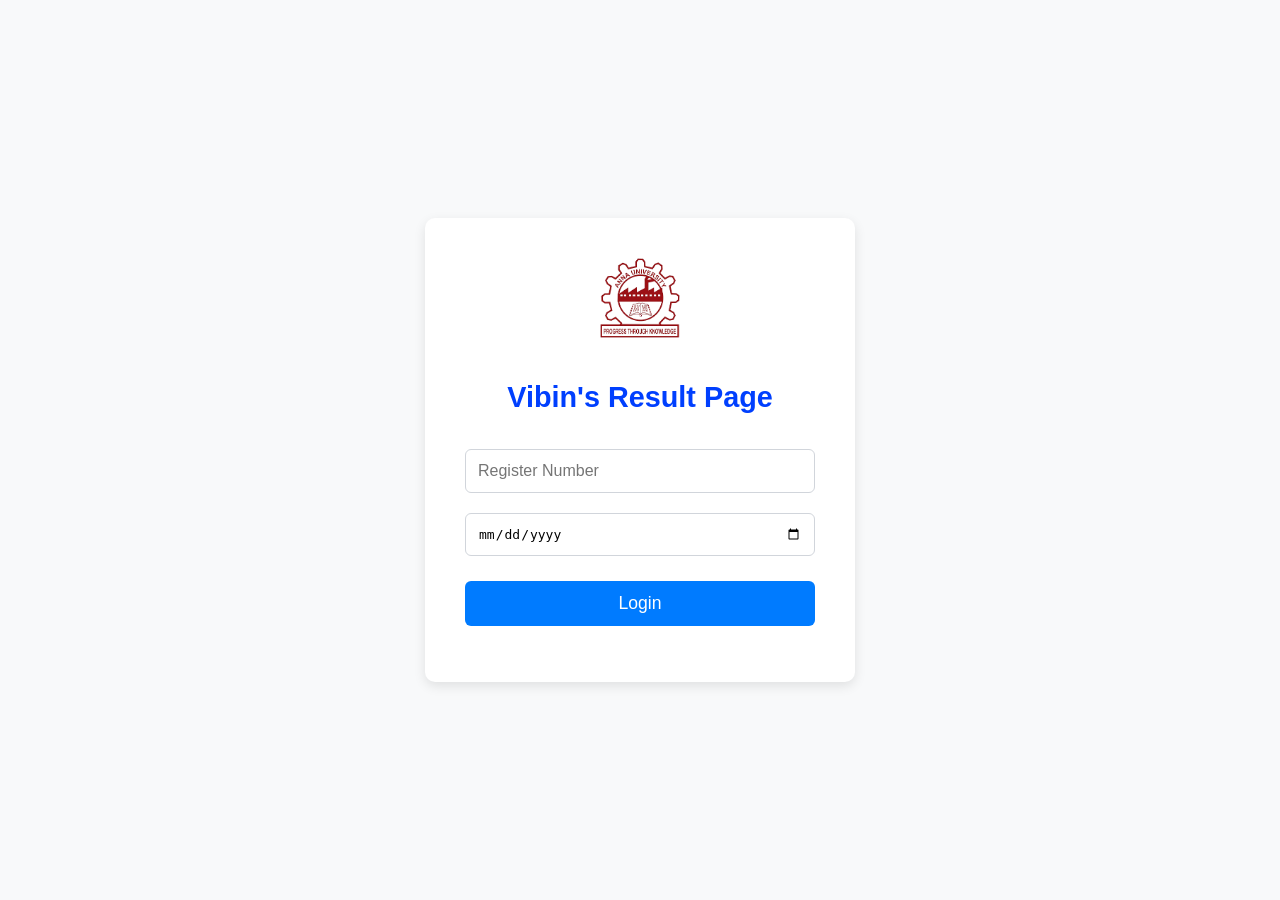
==== home.html @ 331e96fd "new adding in js for redirecting" ====
<!DOCTYPE html>
<html lang="en">

<head>
    <meta charset="UTF-8">
    <meta name="viewport" content="width=device-width, initial-scale=1.0">
    <title>Vibin's Dashboard Login</title>
    <link rel="icon" href="resources/download-removebg-preview.png" type="image/x-icon">
    <style>
        /* General Styles matching Dashboard background */
        body {
            font-family: 'Segoe UI', Arial, sans-serif;
            margin: 0;
            padding: 0;
            background: #f8f9fa;
            /* Light grey background from dashboard */
            color: #222;
            height: 100vh;
            display: flex;
            justify-content: center;
            align-items: center;
        }

        /* Login Box Styling matching Dashboard Containers */
        .login-box {
            background: #fff;
            /* White background from dashboard containers */
            padding: 40px;
            border-radius: 10px;
            box-shadow: 0 4px 12px rgba(0, 0, 0, 0.1);
            /* Subtle shadow */
            text-align: center;
            width: 90%;
            max-width: 350px;
            /* Max width for responsiveness */
            transition: box-shadow 0.3s ease;
        }

        .login-box:hover {
            box-shadow: 0 6px 16px rgba(0, 0, 0, 0.15);
        }

        .login-box h2 {
            color: #003ffe;
            /* Blue color from dashboard header */
            margin-bottom: 25px;
            font-size: 1.8em;
        }

        /* Logo Styling */
        .logo {
            width: 80px;
            height: auto;
            margin-bottom: 15px;
        }

        input {
            width: 100%;
            /* Full width within the box */
            box-sizing: border-box;
            /* Include padding and border in the element's total width and height */
            padding: 12px;
            margin: 10px 0;
            border-radius: 6px;
            border: 1px solid #d1d5db;
            /* Light grey border */
            font-size: 1em;
            transition: border-color 0.3s;
        }

        input:focus {
            border-color: #003ffe;
            outline: none;
            /* Remove default focus outline */
        }

        button {
            background: #007bff;
            /* Primary blue color (like the menu buttons) */
            color: white;
            border: none;
            padding: 12px 25px;
            border-radius: 6px;
            cursor: pointer;
            font-size: 1.1em;
            margin-top: 15px;
            width: 100%;
            transition: background 0.3s;
        }

        button:hover {
            background: #0056b3;
            /* Darker blue on hover */
        }

        #error {
            color: #d32f2f;
            /* Red for errors (matching RA color) */
            margin-top: 15px;
            font-weight: bold;
        }
    </style>
</head>

<body>
    <div class="login-box">
        <img src="resources/download-removebg-preview.png" alt="Logo" class="logo">
        <h2>Vibin's Result Page</h2>
        <form id="loginForm">
            <input id="reg" placeholder="Register Number" required>
            <input type="date" id="dob" required>
            <button type="submit">Login</button>
        </form>
        <p id="error"></p>
    </div>

    <script>
        // Security: Prevent users from navigating back to the login page without logging out
        window.history.pushState(null, "", window.location.href);
        window.onpopstate = function () {
            window.location.href = "home.html";
        };

        function checkLogin(e) {
            if (e) e.preventDefault();

            const reg = document.getElementById("reg").value.trim();
            const dob = document.getElementById("dob").value;

            // --- Authentication Data ---
            const correctReg = "960923104020";
            const correctDob = "2006-07-29";
            const correctUsername = "Vibin I"; // Use the full name here for the dashboard welcome

            if (reg === correctReg && dob === correctDob) {
                // Store authentication status and username in Local Storage
                localStorage.setItem("isLoggedIn", "true");
                localStorage.setItem("username", correctUsername);

                // Redirect to the main dashboard page
                window.location.href = "SPA.html"; // Ensure this matches your dashboard file name!

            } else {
                document.getElementById("error").textContent = "Invalid Register Number or DOB!";
            }
        }

        document.getElementById("loginForm").addEventListener("submit", checkLogin);
        // Example JavaScript for successful login (inside home.html)
        if (loginSuccessful) {
            // Redirect to the protected dashboard page (SPA.html)
            window.location.href = 'SPA.html';
        }
    </script>
</body>

</html>
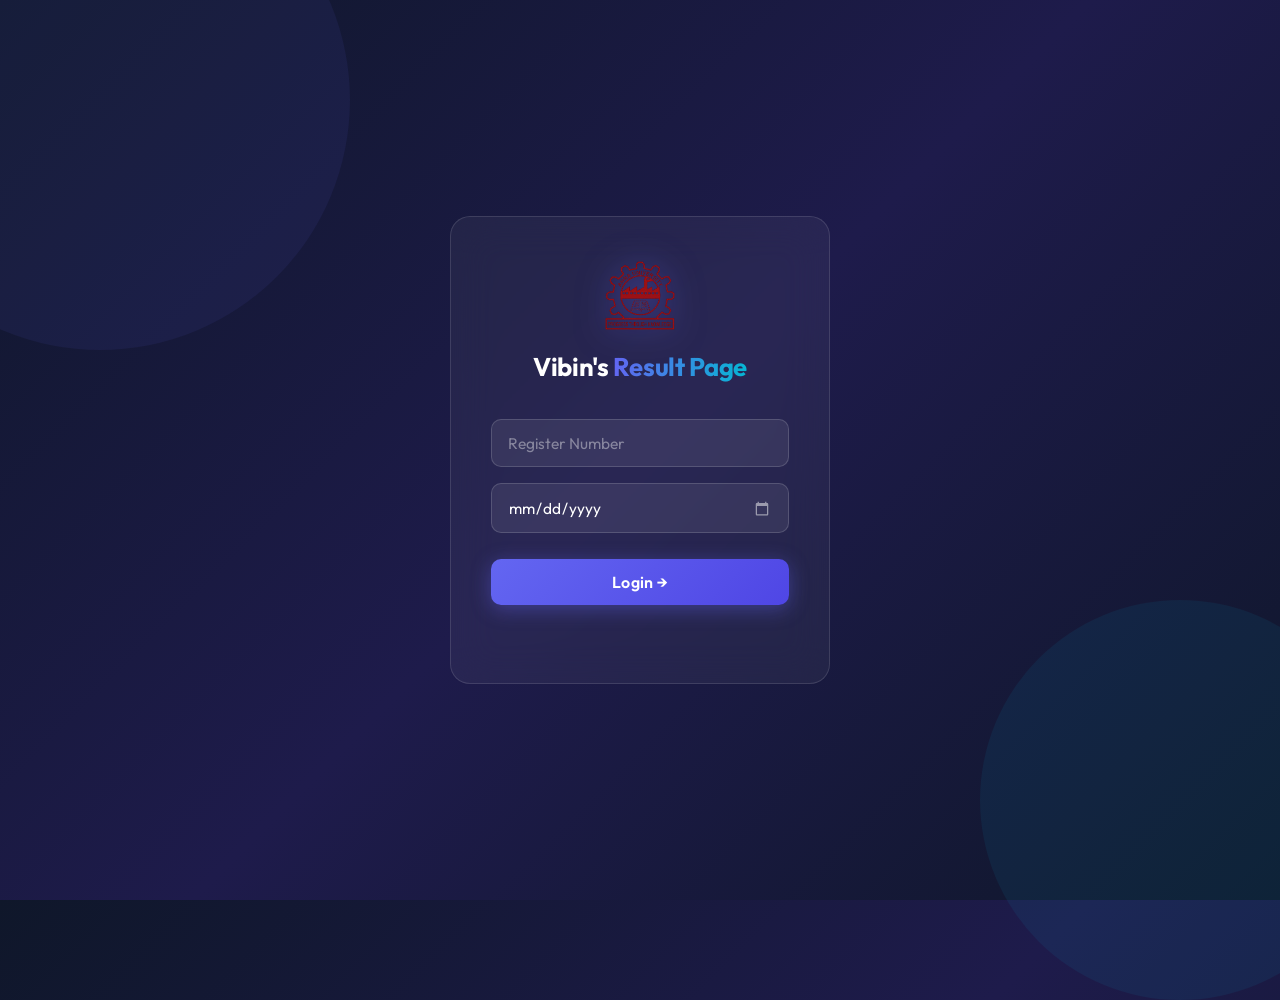
==== commit 41a81789: "full codes updated" ====
--- a/home.html
+++ b/home.html
@@ -1,157 +1,23 @@
 <!DOCTYPE html>
 <html lang="en">
-
 <head>
     <meta charset="UTF-8">
     <meta name="viewport" content="width=device-width, initial-scale=1.0">
-    <title>Vibin's Dashboard Login</title>
+    <title>Vibin's Dashboard — Login</title>
     <link rel="icon" href="resources/download-removebg-preview.png" type="image/x-icon">
-    <style>
-        /* General Styles matching Dashboard background */
-        body {
-            font-family: 'Segoe UI', Arial, sans-serif;
-            margin: 0;
-            padding: 0;
-            background: #f8f9fa;
-            /* Light grey background from dashboard */
-            color: #222;
-            height: 100vh;
-            display: flex;
-            justify-content: center;
-            align-items: center;
-        }
-
-        /* Login Box Styling matching Dashboard Containers */
-        .login-box {
-            background: #fff;
-            /* White background from dashboard containers */
-            padding: 40px;
-            border-radius: 10px;
-            box-shadow: 0 4px 12px rgba(0, 0, 0, 0.1);
-            /* Subtle shadow */
-            text-align: center;
-            width: 90%;
-            max-width: 350px;
-            /* Max width for responsiveness */
-            transition: box-shadow 0.3s ease;
-        }
-
-        .login-box:hover {
-            box-shadow: 0 6px 16px rgba(0, 0, 0, 0.15);
-        }
-
-        .login-box h2 {
-            color: #003ffe;
-            /* Blue color from dashboard header */
-            margin-bottom: 25px;
-            font-size: 1.8em;
-        }
-
-        /* Logo Styling */
-        .logo {
-            width: 80px;
-            height: auto;
-            margin-bottom: 15px;
-        }
-
-        input {
-            width: 100%;
-            /* Full width within the box */
-            box-sizing: border-box;
-            /* Include padding and border in the element's total width and height */
-            padding: 12px;
-            margin: 10px 0;
-            border-radius: 6px;
-            border: 1px solid #d1d5db;
-            /* Light grey border */
-            font-size: 1em;
-            transition: border-color 0.3s;
-        }
-
-        input:focus {
-            border-color: #003ffe;
-            outline: none;
-            /* Remove default focus outline */
-        }
-
-        button {
-            background: #007bff;
-            /* Primary blue color (like the menu buttons) */
-            color: white;
-            border: none;
-            padding: 12px 25px;
-            border-radius: 6px;
-            cursor: pointer;
-            font-size: 1.1em;
-            margin-top: 15px;
-            width: 100%;
-            transition: background 0.3s;
-        }
-
-        button:hover {
-            background: #0056b3;
-            /* Darker blue on hover */
-        }
-
-        #error {
-            color: #d32f2f;
-            /* Red for errors (matching RA color) */
-            margin-top: 15px;
-            font-weight: bold;
-        }
-    </style>
+    <link rel="stylesheet" href="home.css">
 </head>
-
 <body>
     <div class="login-box">
         <img src="resources/download-removebg-preview.png" alt="Logo" class="logo">
-        <h2>Vibin's Result Page</h2>
+        <h2>Vibin's <span>Result Page</span></h2>
         <form id="loginForm">
-            <input id="reg" placeholder="Register Number" required>
+            <input id="reg" placeholder="Register Number" autocomplete="off" required>
             <input type="date" id="dob" required>
-            <button type="submit">Login</button>
+            <button type="submit">Login →</button>
         </form>
         <p id="error"></p>
     </div>
-
-    <script>
-        // Security: Prevent users from navigating back to the login page without logging out
-        window.history.pushState(null, "", window.location.href);
-        window.onpopstate = function () {
-            window.location.href = "home.html";
-        };
-
-        function checkLogin(e) {
-            if (e) e.preventDefault();
-
-            const reg = document.getElementById("reg").value.trim();
-            const dob = document.getElementById("dob").value;
-
-            // --- Authentication Data ---
-            const correctReg = "960923104020";
-            const correctDob = "2006-07-29";
-            const correctUsername = "Vibin I"; // Use the full name here for the dashboard welcome
-
-            if (reg === correctReg && dob === correctDob) {
-                // Store authentication status and username in Local Storage
-                localStorage.setItem("isLoggedIn", "true");
-                localStorage.setItem("username", correctUsername);
-
-                // Redirect to the main dashboard page
-                window.location.href = "SPA.html"; // Ensure this matches your dashboard file name!
-
-            } else {
-                document.getElementById("error").textContent = "Invalid Register Number or DOB!";
-            }
-        }
-
-        document.getElementById("loginForm").addEventListener("submit", checkLogin);
-        // Example JavaScript for successful login (inside home.html)
-        if (loginSuccessful) {
-            // Redirect to the protected dashboard page (SPA.html)
-            window.location.href = 'SPA.html';
-        }
-    </script>
+    <script src="home.js"></script>
 </body>
-
 </html>
--- a/home.css
+++ b/home.css
@@ -0,0 +1,134 @@
+@import url('https://fonts.googleapis.com/css2?family=Outfit:wght@400;500;600;700&display=swap');
+
+* { box-sizing: border-box; margin: 0; padding: 0; }
+
+body {
+    font-family: 'Outfit', sans-serif;
+    background: linear-gradient(135deg, #0f172a 0%, #1e1b4b 50%, #0f172a 100%);
+    min-height: 100vh;
+    display: flex;
+    justify-content: center;
+    align-items: center;
+    position: relative;
+    overflow: hidden;
+}
+
+/* Subtle animated background circles */
+body::before, body::after {
+    content: '';
+    position: absolute;
+    border-radius: 50%;
+    opacity: 0.08;
+    animation: pulse 8s ease-in-out infinite;
+}
+body::before {
+    width: 500px; height: 500px;
+    background: #6366f1;
+    top: -150px; left: -150px;
+}
+body::after {
+    width: 400px; height: 400px;
+    background: #06b6d4;
+    bottom: -100px; right: -100px;
+    animation-delay: 4s;
+}
+@keyframes pulse {
+    0%, 100% { transform: scale(1); }
+    50% { transform: scale(1.1); }
+}
+
+.login-box {
+    background: rgba(255,255,255,0.05);
+    backdrop-filter: blur(20px);
+    -webkit-backdrop-filter: blur(20px);
+    border: 1px solid rgba(255,255,255,0.12);
+    padding: 44px 40px;
+    border-radius: 20px;
+    text-align: center;
+    width: 90%;
+    max-width: 380px;
+    position: relative;
+    z-index: 1;
+    animation: slideUp 0.6s cubic-bezier(0.16,1,0.3,1) both;
+}
+@keyframes slideUp {
+    from { opacity: 0; transform: translateY(30px); }
+    to   { opacity: 1; transform: translateY(0); }
+}
+
+.logo {
+    width: 70px;
+    height: auto;
+    margin-bottom: 16px;
+    filter: drop-shadow(0 0 16px rgba(99,102,241,0.6));
+}
+
+.login-box h2 {
+    color: #fff;
+    font-size: 1.6em;
+    font-weight: 700;
+    margin-bottom: 28px;
+    letter-spacing: -0.3px;
+}
+
+.login-box h2 span {
+    background: linear-gradient(90deg, #6366f1, #06b6d4);
+    -webkit-background-clip: text;
+    -webkit-text-fill-color: transparent;
+    background-clip: text;
+}
+
+input {
+    width: 100%;
+    padding: 13px 16px;
+    margin: 8px 0;
+    border-radius: 10px;
+    border: 1px solid rgba(255,255,255,0.15);
+    background: rgba(255,255,255,0.08);
+    color: #fff;
+    font-family: 'Outfit', sans-serif;
+    font-size: 0.97em;
+    transition: border-color 0.25s, box-shadow 0.25s, background 0.25s;
+}
+input::placeholder { color: rgba(255,255,255,0.4); }
+input:focus {
+    outline: none;
+    border-color: #6366f1;
+    background: rgba(99,102,241,0.12);
+    box-shadow: 0 0 0 3px rgba(99,102,241,0.2);
+}
+input[type="date"]::-webkit-calendar-picker-indicator {
+    filter: invert(1);
+    opacity: 0.5;
+    cursor: pointer;
+}
+
+button {
+    background: linear-gradient(135deg, #6366f1, #4f46e5);
+    color: white;
+    border: none;
+    padding: 13px 25px;
+    border-radius: 10px;
+    cursor: pointer;
+    font-family: 'Outfit', sans-serif;
+    font-size: 1em;
+    font-weight: 600;
+    margin-top: 18px;
+    width: 100%;
+    letter-spacing: 0.3px;
+    transition: transform 0.2s, box-shadow 0.2s;
+    box-shadow: 0 4px 20px rgba(99,102,241,0.4);
+}
+button:hover {
+    transform: translateY(-2px);
+    box-shadow: 0 8px 28px rgba(99,102,241,0.55);
+}
+button:active { transform: translateY(0); }
+
+#error {
+    color: #fb7185;
+    margin-top: 14px;
+    font-size: 0.92em;
+    font-weight: 500;
+    min-height: 20px;
+}
